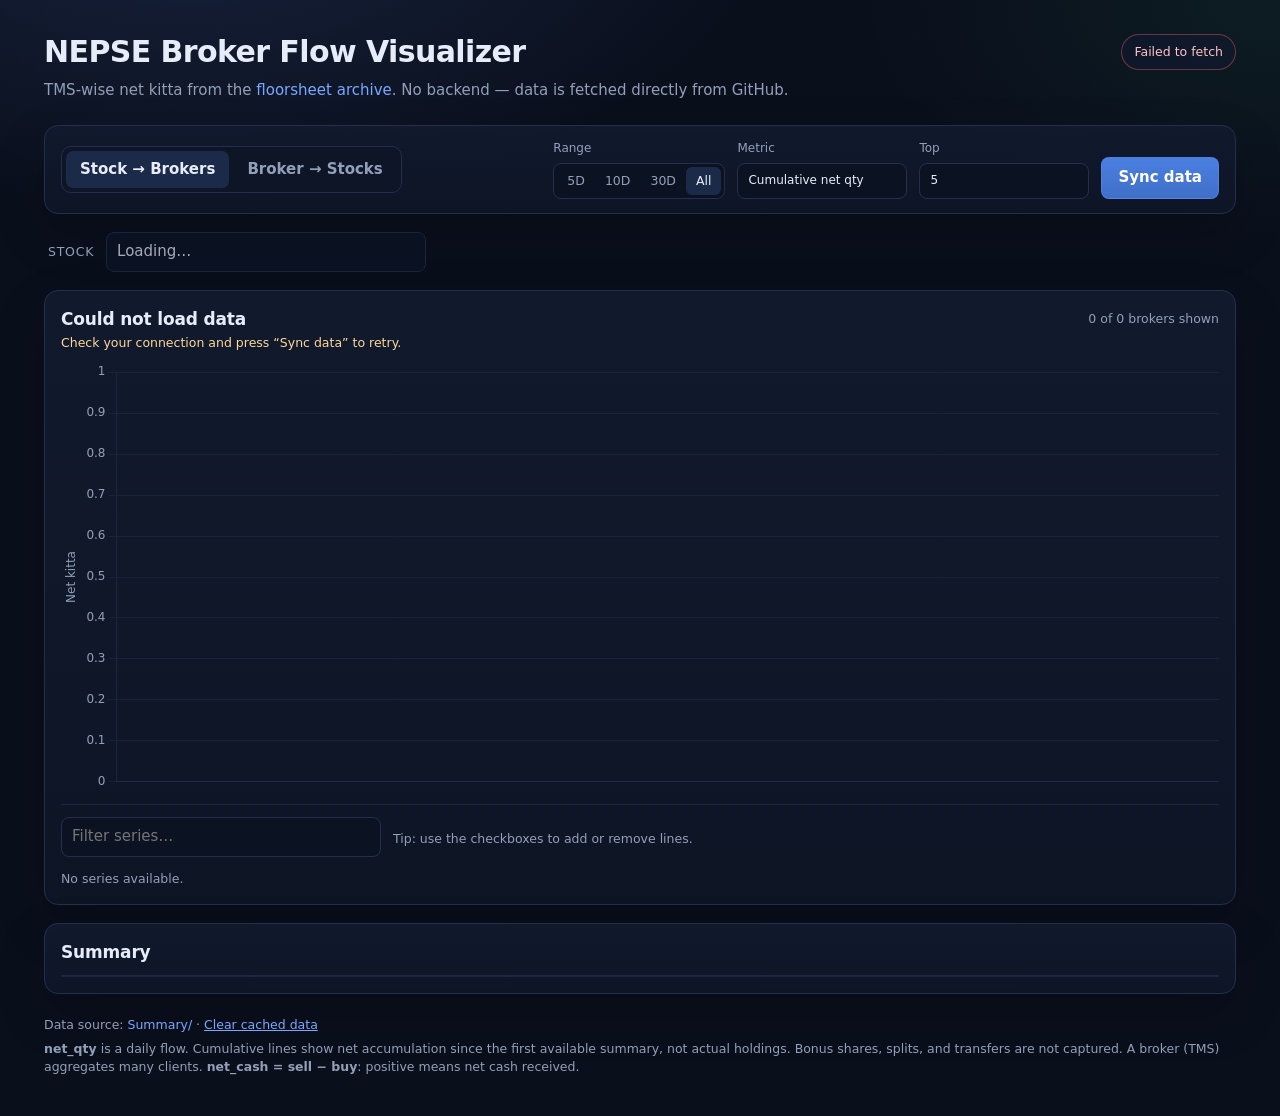
==== index.html @ b9a02520 "Build static NEPSE broker flow dashboard Add the two-view stock/broker net kitta dashboard backed by" ====
<!doctype html>
<html lang="en">
<head>
  <meta charset="utf-8">
  <meta name="viewport" content="width=device-width, initial-scale=1">
  <title>NEPSE Broker Flow Visualizer</title>
  <meta name="description" content="Stock-wise and broker-wise net kitta trends from the NEPSE floorsheet archive. Static site, no backend.">
  <link rel="stylesheet" href="style.css">
</head>
<body>
  <header class="site-header">
    <div>
      <h1>NEPSE Broker Flow Visualizer</h1>
      <p class="subtitle">
        TMS-wise net kitta from the
        <a href="https://github.com/jagdishsah126/nepse-floorsheet-archive" target="_blank" rel="noopener">floorsheet archive</a>.
        No backend — data is fetched directly from GitHub.
      </p>
    </div>
    <div id="status" class="status">Starting…</div>
  </header>

  <main>
    <section class="toolbar panel">
      <div class="tabs" role="tablist" aria-label="View">
        <button class="tab active" data-view="stock" role="tab" aria-selected="true">Stock → Brokers</button>
        <button class="tab" data-view="broker" role="tab" aria-selected="false">Broker → Stocks</button>
      </div>

      <div class="controls">
        <label class="control">
          <span>Range</span>
          <span class="segmented" id="rangeButtons">
            <button type="button" data-range="5">5D</button>
            <button type="button" data-range="10">10D</button>
            <button type="button" data-range="30">30D</button>
            <button type="button" data-range="all" class="active">All</button>
          </span>
        </label>

        <label class="control">
          <span>Metric</span>
          <select id="metric">
            <option value="cum_qty" selected>Cumulative net qty</option>
            <option value="daily_qty">Daily net qty</option>
            <option value="cum_cash">Cumulative net cash</option>
            <option value="daily_cash">Daily net cash</option>
          </select>
        </label>

        <label class="control">
          <span>Top</span>
          <select id="topN">
            <option value="5" selected>5</option>
            <option value="10">10</option>
            <option value="20">20</option>
            <option value="all">All</option>
          </select>
        </label>

        <button id="syncBtn" type="button" class="primary">Sync data</button>
      </div>
    </section>

    <section class="selector-row">
      <label id="entityLabel" for="entitySelect">Stock</label>
      <select id="entitySelect" disabled><option>Loading…</option></select>
      <span id="entityMeta" class="meta"></span>
    </section>

    <section class="panel chart-card">
      <div class="card-head">
        <div>
          <h2 id="chartTitle">Stock → Brokers</h2>
          <p id="chartHint" class="hint">Loading data from GitHub…</p>
        </div>
        <div id="seriesCount" class="hint"></div>
      </div>

      <div class="chart-wrap">
        <canvas id="chart" aria-label="Net kitta chart" role="img"></canvas>
      </div>

      <div class="series-tools">
        <input id="seriesSearch" type="search" placeholder="Filter series…" autocomplete="off">
        <span class="hint">Tip: use the checkboxes to add or remove lines.</span>
      </div>
      <div id="seriesList" class="series-list" aria-label="Series selection"></div>
    </section>

    <section class="panel table-card">
      <div class="card-head">
        <h2 id="tableTitle">Broker summary</h2>
        <span id="tableHint" class="hint">Within selected range</span>
      </div>
      <div class="table-wrap">
        <table id="summaryTable">
          <thead></thead>
          <tbody></tbody>
        </table>
      </div>
    </section>

    <footer>
      <p>
        Data source:
        <a href="https://github.com/jagdishsah126/nepse-floorsheet-archive/tree/main/Summary" target="_blank" rel="noopener">Summary/</a>
        · <button id="clearCache" type="button" class="link-button">Clear cached data</button>
      </p>
      <p class="hint">
        <strong>net_qty</strong> is a daily flow. Cumulative lines show net accumulation since the first available summary,
        not actual holdings. Bonus shares, splits, and transfers are not captured. A broker (TMS) aggregates many clients.
        <strong>net_cash = sell − buy</strong>: positive means net cash received.
      </p>
    </footer>
  </main>

  <noscript>This dashboard needs JavaScript enabled.</noscript>

  <script src="vendor/chart.umd.min.js"></script>
  <script src="vendor/papaparse.min.js"></script>
  <script src="app.js"></script>
</body>
</html>
---- style.css ----
:root {
  color-scheme: dark;
  --bg: #0a0f1c;
  --bg-2: #0e1526;
  --panel: #111a2e;
  --panel-2: #0d1526;
  --border: #22304d;
  --text: #e7edf8;
  --muted: #91a0b8;
  --accent: #5b8def;
  --accent-2: #7aa7ff;
  --green: #2fbf71;
  --red: #e15b64;
  --amber: #e0a33a;
  --radius: 14px;
}

* {
  box-sizing: border-box;
}

html,
body {
  margin: 0;
  padding: 0;
}

body {
  background:
    radial-gradient(900px 500px at 15% -10%, rgba(91, 141, 239, 0.16), transparent 65%),
    radial-gradient(700px 400px at 100% 0%, rgba(47, 191, 113, 0.08), transparent 60%),
    var(--bg);
  color: var(--text);
  font-family: Inter, ui-sans-serif, system-ui, -apple-system, "Segoe UI", Roboto, "Helvetica Neue", Arial, sans-serif;
  font-size: 15px;
  line-height: 1.45;
  min-height: 100vh;
}

a {
  color: var(--accent-2);
  text-decoration: none;
}

a:hover {
  text-decoration: underline;
}

.site-header {
  max-width: 1240px;
  margin: 0 auto;
  padding: 30px 24px 10px;
  display: flex;
  align-items: flex-start;
  justify-content: space-between;
  gap: 20px;
}

h1 {
  margin: 0;
  font-size: clamp(22px, 3vw, 30px);
  letter-spacing: -0.02em;
}

.subtitle {
  margin: 6px 0 0;
  color: var(--muted);
  max-width: 760px;
}

.status {
  flex: 0 0 auto;
  margin-top: 4px;
  padding: 8px 12px;
  border: 1px solid var(--border);
  border-radius: 999px;
  background: rgba(17, 26, 46, 0.8);
  color: var(--muted);
  font-size: 12.5px;
  white-space: nowrap;
}

.status.ready {
  color: #b7e4c7;
  border-color: rgba(47, 191, 113, 0.35);
}

.status.busy {
  color: var(--accent-2);
  border-color: rgba(91, 141, 239, 0.45);
}

.status.warn {
  color: #ffd79a;
  border-color: rgba(224, 163, 58, 0.45);
}

.status.error {
  color: #ffc2c7;
  border-color: rgba(225, 91, 100, 0.45);
}

main {
  max-width: 1240px;
  margin: 0 auto;
  padding: 14px 24px 40px;
}

.panel {
  background: linear-gradient(180deg, rgba(17, 26, 46, 0.95), rgba(13, 21, 38, 0.95));
  border: 1px solid var(--border);
  border-radius: var(--radius);
  box-shadow: 0 20px 50px rgba(0, 0, 0, 0.18);
}

.toolbar {
  padding: 14px 16px;
  display: flex;
  flex-wrap: wrap;
  align-items: center;
  justify-content: space-between;
  gap: 14px;
}

.tabs {
  display: inline-flex;
  gap: 4px;
  padding: 4px;
  background: var(--panel-2);
  border: 1px solid var(--border);
  border-radius: 10px;
}

.tab {
  appearance: none;
  border: 0;
  background: transparent;
  color: var(--muted);
  padding: 8px 14px;
  border-radius: 7px;
  font: inherit;
  font-weight: 600;
  cursor: pointer;
}

.tab.active {
  background: #1b2a49;
  color: var(--text);
}

.controls {
  display: flex;
  flex-wrap: wrap;
  align-items: flex-end;
  gap: 12px;
}

.control {
  display: flex;
  flex-direction: column;
  gap: 5px;
  color: var(--muted);
  font-size: 12px;
}

select,
input[type="search"] {
  appearance: none;
  background: #0b1323;
  color: var(--text);
  border: 1px solid var(--border);
  border-radius: 8px;
  padding: 8px 10px;
  font: inherit;
  min-height: 36px;
}

select {
  min-width: 170px;
}

input[type="search"]:focus,
select:focus,
button:focus-visible {
  outline: 2px solid rgba(91, 141, 239, 0.75);
  outline-offset: 1px;
}

.segmented {
  display: inline-flex;
  padding: 3px;
  background: #0b1323;
  border: 1px solid var(--border);
  border-radius: 8px;
}

.segmented button {
  appearance: none;
  border: 0;
  background: transparent;
  color: var(--muted);
  padding: 5px 10px;
  border-radius: 6px;
  font: inherit;
  font-size: 12.5px;
  cursor: pointer;
}

.segmented button.active {
  background: #1b2a49;
  color: var(--text);
}

button.primary {
  appearance: none;
  border: 1px solid rgba(91, 141, 239, 0.55);
  background: linear-gradient(180deg, #4b7fe0, #3f6fc9);
  color: #fff;
  border-radius: 8px;
  padding: 9px 16px;
  font: inherit;
  font-weight: 600;
  cursor: pointer;
  min-height: 36px;
}

button.primary:disabled {
  opacity: 0.55;
  cursor: progress;
}

.selector-row {
  display: flex;
  align-items: center;
  gap: 12px;
  padding: 18px 4px 10px;
  flex-wrap: wrap;
}

.selector-row label {
  color: var(--muted);
  font-size: 12.5px;
  text-transform: uppercase;
  letter-spacing: 0.06em;
}

.selector-row select {
  min-width: 320px;
  max-width: 100%;
}

.meta {
  color: var(--muted);
  font-size: 12.5px;
}

.chart-card,
.table-card {
  padding: 16px;
  margin-top: 8px;
}

.card-head {
  display: flex;
  align-items: flex-start;
  justify-content: space-between;
  gap: 16px;
  margin-bottom: 10px;
}

.card-head h2 {
  margin: 0;
  font-size: 17px;
  letter-spacing: -0.01em;
}

.hint {
  color: var(--muted);
  font-size: 12.5px;
  margin: 3px 0 0;
}

.hint.warn {
  color: #ffd79a;
}

.chart-wrap {
  position: relative;
  height: 430px;
  margin: 8px 0 12px;
}

canvas {
  max-width: 100%;
}

.series-tools {
  display: flex;
  align-items: center;
  gap: 12px;
  flex-wrap: wrap;
  border-top: 1px solid rgba(34, 48, 77, 0.7);
  padding-top: 12px;
}

.series-tools input {
  min-width: 240px;
  flex: 0 1 320px;
}

.series-list {
  margin-top: 10px;
  max-height: 190px;
  overflow: auto;
  display: grid;
  grid-template-columns: repeat(auto-fill, minmax(280px, 1fr));
  gap: 4px 16px;
  padding-right: 4px;
}

.series-item {
  display: flex;
  align-items: center;
  gap: 8px;
  min-width: 0;
  padding: 3px 0;
  font-size: 13px;
}

.series-item label {
  display: flex;
  align-items: center;
  gap: 8px;
  min-width: 0;
  flex: 1;
  cursor: pointer;
}

.series-item input[type="checkbox"] {
  accent-color: var(--accent);
  flex: 0 0 auto;
}

.swatch {
  width: 10px;
  height: 10px;
  border-radius: 3px;
  flex: 0 0 auto;
}

.series-name {
  overflow: hidden;
  text-overflow: ellipsis;
  white-space: nowrap;
}

.series-value {
  color: var(--muted);
  font-variant-numeric: tabular-nums;
  font-size: 12px;
  flex: 0 0 auto;
}

.series-value.pos {
  color: var(--green);
}

.series-value.neg {
  color: var(--red);
}

.table-card {
  margin-top: 18px;
}

.table-wrap {
  max-height: 440px;
  overflow: auto;
  -webkit-overflow-scrolling: touch;
  border: 1px solid rgba(34, 48, 77, 0.7);
  border-radius: 10px;
}

table {
  width: 100%;
  border-collapse: collapse;
  font-size: 13px;
}

thead th {
  position: sticky;
  top: 0;
  z-index: 1;
  background: #101a2f;
  color: var(--muted);
  text-align: right;
  font-weight: 600;
  font-size: 11.5px;
  text-transform: uppercase;
  letter-spacing: 0.045em;
  padding: 10px 12px;
  border-bottom: 1px solid var(--border);
  white-space: nowrap;
}

thead th:first-child {
  text-align: left;
}

tbody td {
  padding: 8px 12px;
  border-bottom: 1px solid rgba(34, 48, 77, 0.45);
  text-align: right;
  font-variant-numeric: tabular-nums;
  white-space: nowrap;
}

tbody td:first-child {
  text-align: left;
  white-space: normal;
}

tbody tr:hover {
  background: rgba(91, 141, 239, 0.06);
}

td.pos {
  color: var(--green);
}

td.neg {
  color: var(--red);
}

tfoot td {
  padding: 9px 12px;
  border-top: 1px solid var(--border);
  text-align: right;
  font-variant-numeric: tabular-nums;
  font-weight: 600;
  white-space: nowrap;
  background: #101a2f;
}

tfoot td:first-child {
  text-align: left;
}

footer {
  max-width: 1240px;
  margin: 22px auto 0;
  color: var(--muted);
  font-size: 12.5px;
}

footer p {
  margin: 6px 0;
}

.link-button {
  appearance: none;
  border: 0;
  background: transparent;
  color: var(--accent-2);
  font: inherit;
  padding: 0;
  cursor: pointer;
  text-decoration: underline;
}

@media (max-width: 720px) {
  .site-header {
    flex-direction: column;
    padding-top: 22px;
  }

  .status {
    white-space: normal;
  }

  .toolbar {
    align-items: stretch;
  }

  .tabs {
    width: 100%;
  }

  .tab {
    flex: 1;
  }

  .controls {
    width: 100%;
  }

  .control {
    flex: 1 1 45%;
  }

  .segmented {
    width: 100%;
  }

  .segmented button {
    flex: 1;
  }

  .selector-row select {
    min-width: 0;
    width: 100%;
  }

  .chart-wrap {
    height: 360px;
  }

  .card-head {
    flex-direction: column;
    gap: 4px;
  }

  tbody td:first-child,
  thead th:first-child {
    min-width: 180px;
  }

  .series-list {
    grid-template-columns: 1fr;
  }
}
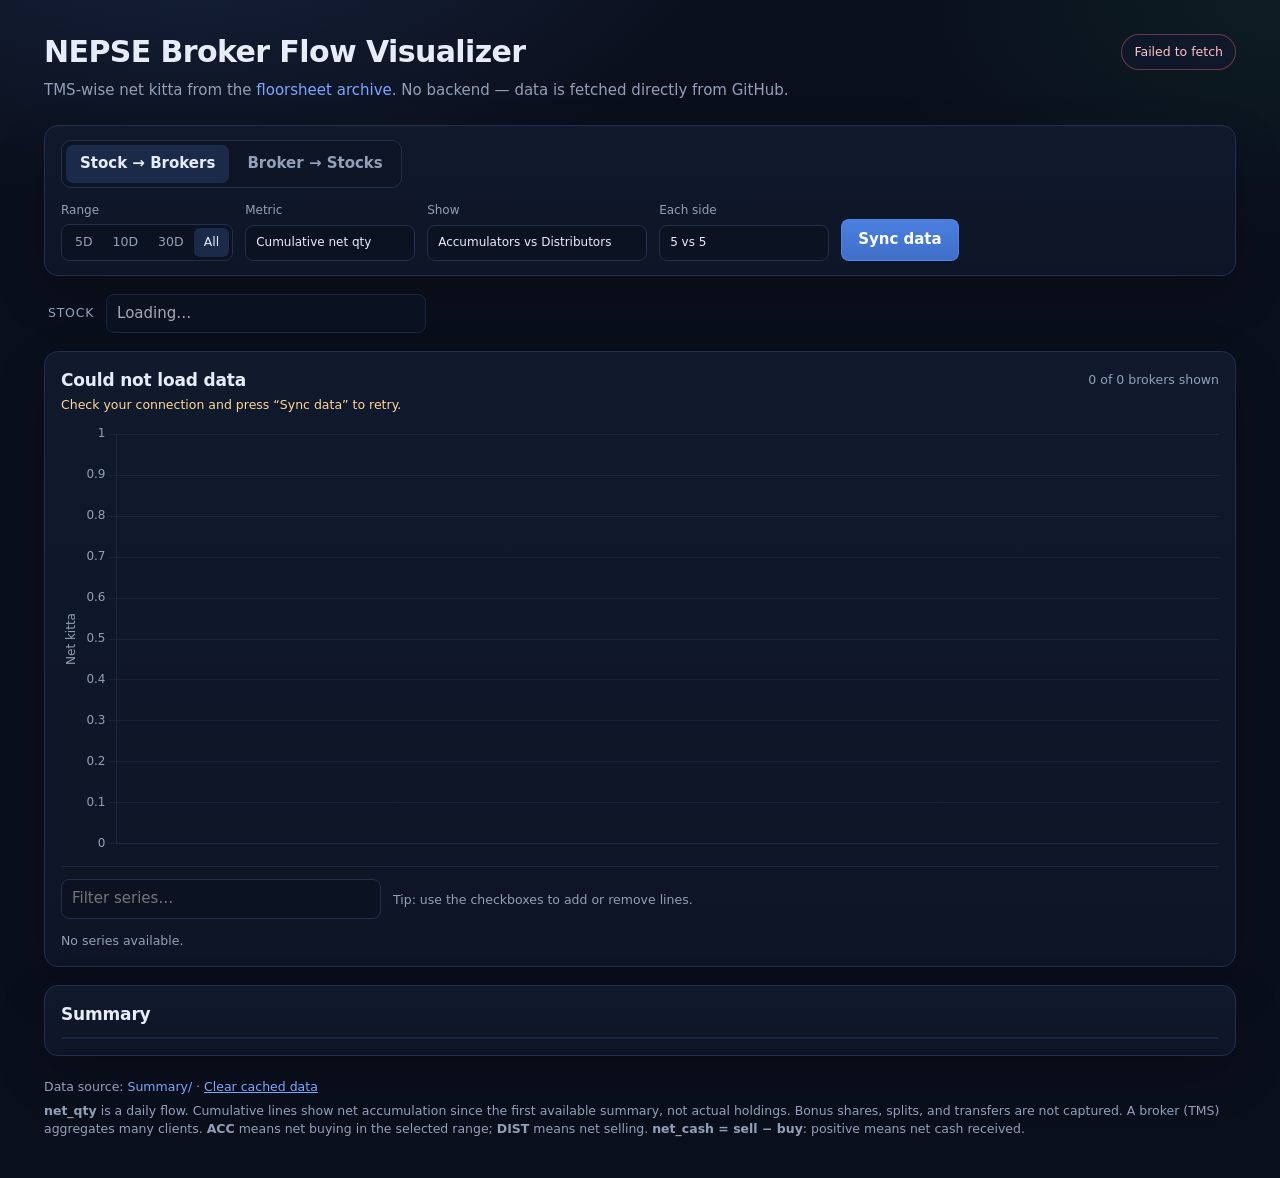
==== commit b165a30c: "Add accumulator vs distributor chart selection Replace the absolute top-N selector with per-side acc" ====
--- a/index.html
+++ b/index.html
@@ -49,11 +49,20 @@
         </label>
 
         <label class="control">
-          <span>Top</span>
+          <span>Show</span>
+          <select id="flowMode">
+            <option value="both" selected>Accumulators vs Distributors</option>
+            <option value="accum">Top Accumulators</option>
+            <option value="dist">Top Distributors</option>
+          </select>
+        </label>
+
+        <label class="control">
+          <span id="topCountLabel">Each side</span>
           <select id="topN">
-            <option value="5" selected>5</option>
-            <option value="10">10</option>
-            <option value="20">20</option>
+            <option value="5" selected>5 vs 5</option>
+            <option value="10">10 vs 10</option>
+            <option value="20">20 vs 20</option>
             <option value="all">All</option>
           </select>
         </label>
@@ -110,6 +119,7 @@
       <p class="hint">
         <strong>net_qty</strong> is a daily flow. Cumulative lines show net accumulation since the first available summary,
         not actual holdings. Bonus shares, splits, and transfers are not captured. A broker (TMS) aggregates many clients.
+        <strong>ACC</strong> means net buying in the selected range; <strong>DIST</strong> means net selling.
         <strong>net_cash = sell − buy</strong>: positive means net cash received.
       </p>
     </footer>
--- a/style.css
+++ b/style.css
@@ -177,6 +177,11 @@
 
 select {
   min-width: 170px;
+  max-width: 100%;
+}
+
+#flowMode {
+  min-width: 220px;
 }
 
 input[type="search"]:focus,
@@ -310,7 +315,7 @@
 
 .series-list {
   margin-top: 10px;
-  max-height: 190px;
+  max-height: 240px;
   overflow: auto;
   display: grid;
   grid-template-columns: repeat(auto-fill, minmax(280px, 1fr));
@@ -352,6 +357,30 @@
   overflow: hidden;
   text-overflow: ellipsis;
   white-space: nowrap;
+}
+
+.series-tag {
+  flex: 0 0 auto;
+  padding: 0 4px;
+  border: 1px solid currentColor;
+  border-radius: 4px;
+  font-size: 9.5px;
+  font-weight: 700;
+  letter-spacing: 0.04em;
+  line-height: 1.5;
+  opacity: 0.9;
+}
+
+.series-tag.accum {
+  color: var(--green);
+}
+
+.series-tag.dist {
+  color: var(--red);
+}
+
+.series-tag.flat {
+  color: var(--muted);
 }
 
 .series-value {
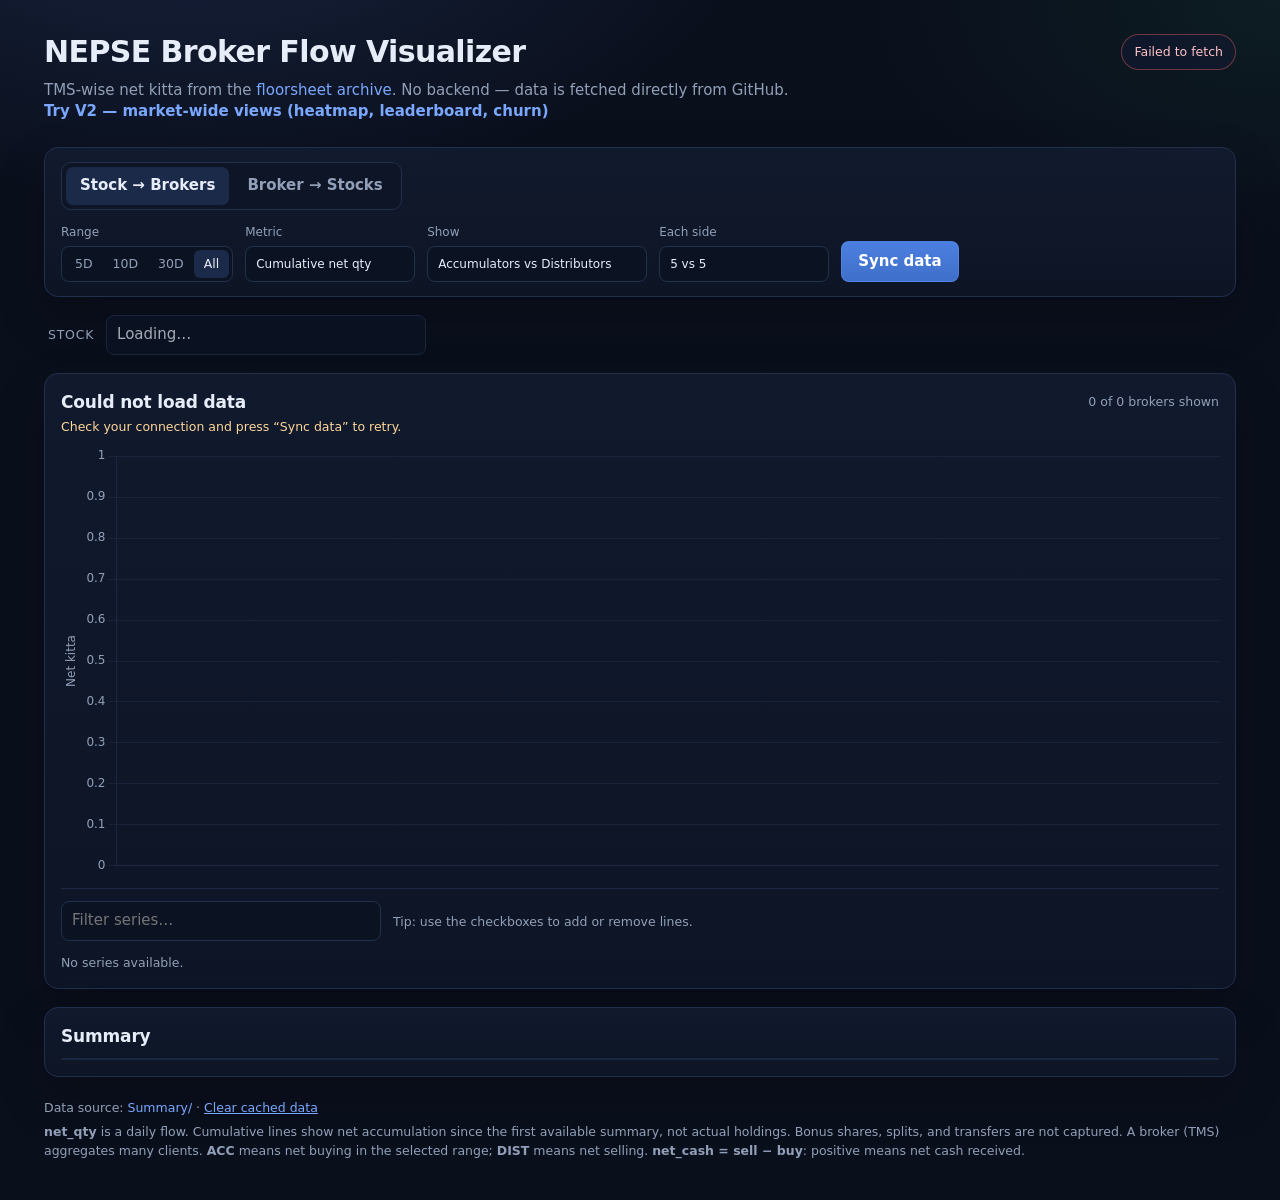
==== commit 1934f498: "Document V2 and link it from the v1 page V2 is published under /V2/; the root README now describes i" ====
--- a/index.html
+++ b/index.html
@@ -15,6 +15,7 @@
         TMS-wise net kitta from the
         <a href="https://github.com/jagdishsah126/nepse-floorsheet-archive" target="_blank" rel="noopener">floorsheet archive</a>.
         No backend — data is fetched directly from GitHub.
+        <strong><a href="V2/">Try V2 — market-wide views (heatmap, leaderboard, churn)</a></strong>
       </p>
     </div>
     <div id="status" class="status">Starting…</div>
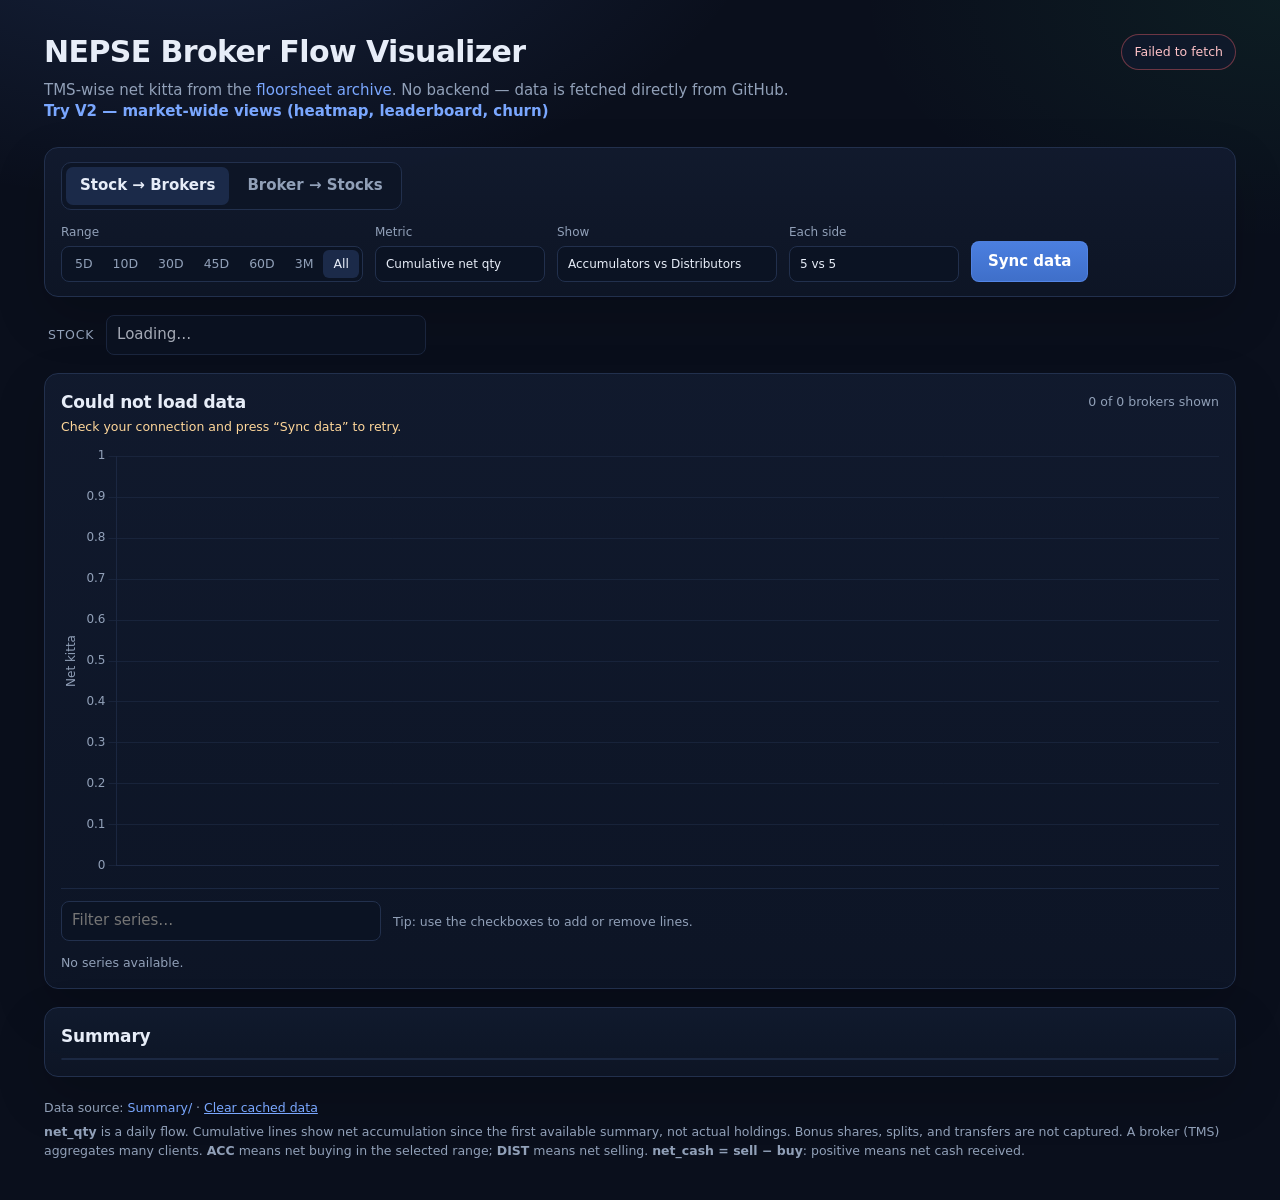
==== commit da5a9469: "Improve v1 chart hover and summary table sorting Show only the hovered series in the tooltip instead" ====
--- a/index.html
+++ b/index.html
@@ -35,6 +35,9 @@
             <button type="button" data-range="5">5D</button>
             <button type="button" data-range="10">10D</button>
             <button type="button" data-range="30">30D</button>
+            <button type="button" data-range="45">45D</button>
+            <button type="button" data-range="60">60D</button>
+            <button type="button" data-range="90">3M</button>
             <button type="button" data-range="all" class="active">All</button>
           </span>
         </label>
--- a/style.css
+++ b/style.css
@@ -436,6 +436,26 @@
   text-align: left;
 }
 
+thead th.sortable {
+  cursor: pointer;
+  user-select: none;
+}
+
+thead th.sortable:hover,
+thead th[aria-sort] {
+  color: var(--text);
+}
+
+thead th.sortable:focus-visible {
+  outline: 2px solid var(--accent);
+  outline-offset: -2px;
+}
+
+.sort-arrow {
+  color: var(--accent-2);
+  font-size: 10px;
+}
+
 tbody td {
   padding: 8px 12px;
   border-bottom: 1px solid rgba(34, 48, 77, 0.45);
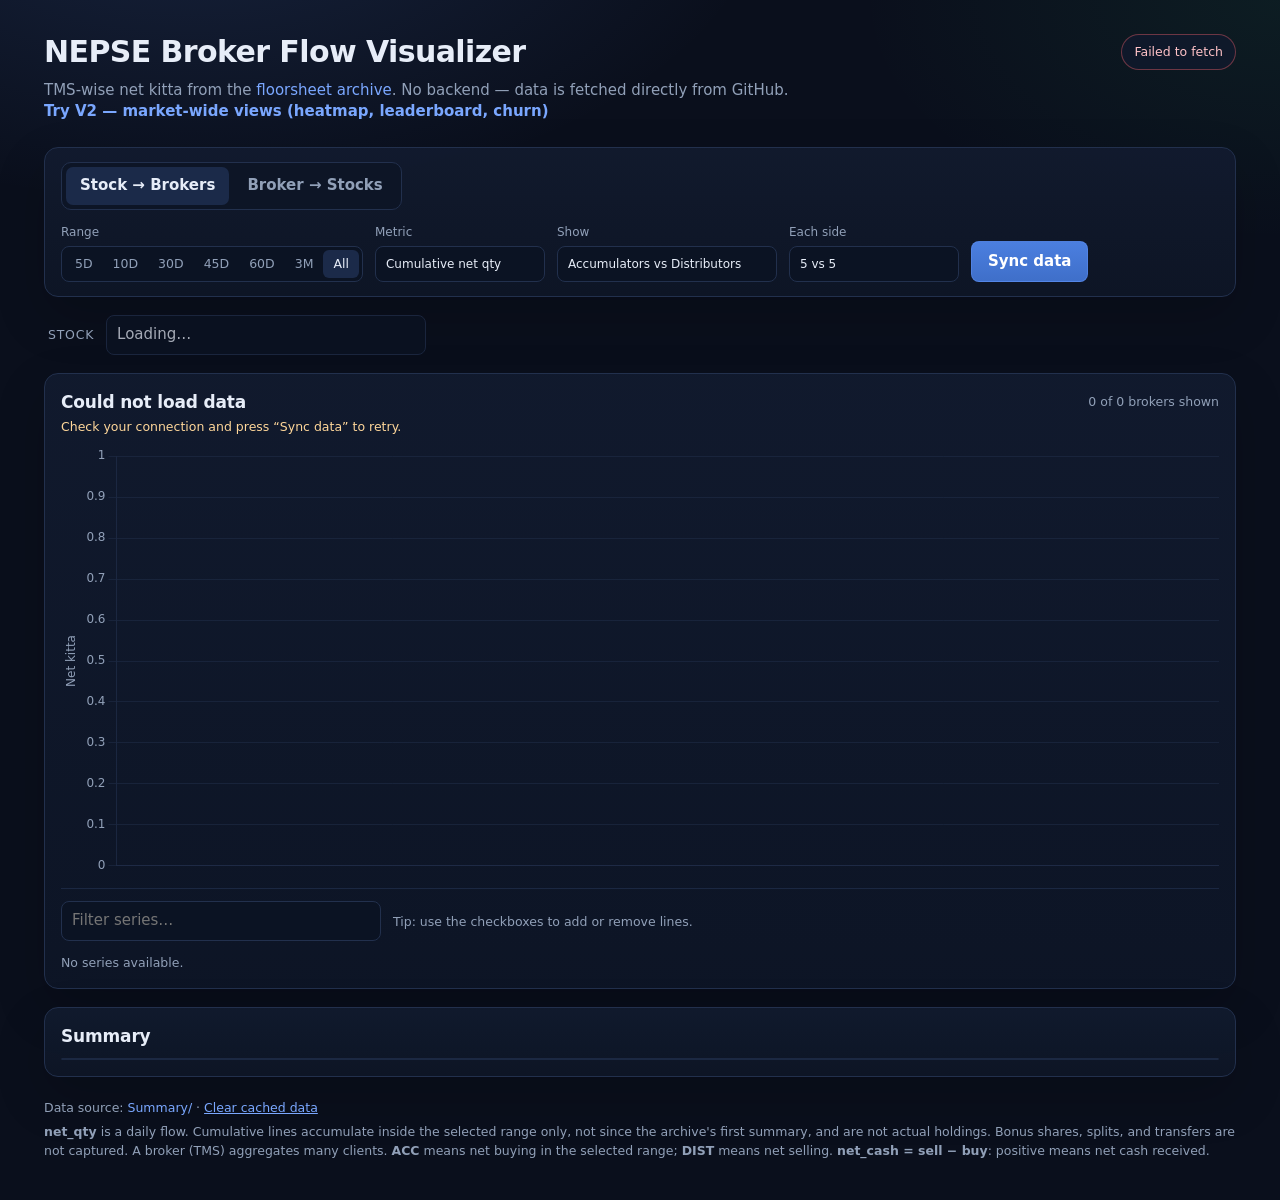
==== commit a8a16118: "fix: compute cumulative chart data from the start of the selected range The 5D/10D/30D/60D views see" ====
--- a/index.html
+++ b/index.html
@@ -121,8 +121,8 @@
         · <button id="clearCache" type="button" class="link-button">Clear cached data</button>
       </p>
       <p class="hint">
-        <strong>net_qty</strong> is a daily flow. Cumulative lines show net accumulation since the first available summary,
-        not actual holdings. Bonus shares, splits, and transfers are not captured. A broker (TMS) aggregates many clients.
+        <strong>net_qty</strong> is a daily flow. Cumulative lines accumulate inside the selected range only,
+        not since the archive's first summary, and are not actual holdings. Bonus shares, splits, and transfers are not captured. A broker (TMS) aggregates many clients.
         <strong>ACC</strong> means net buying in the selected range; <strong>DIST</strong> means net selling.
         <strong>net_cash = sell − buy</strong>: positive means net cash received.
       </p>
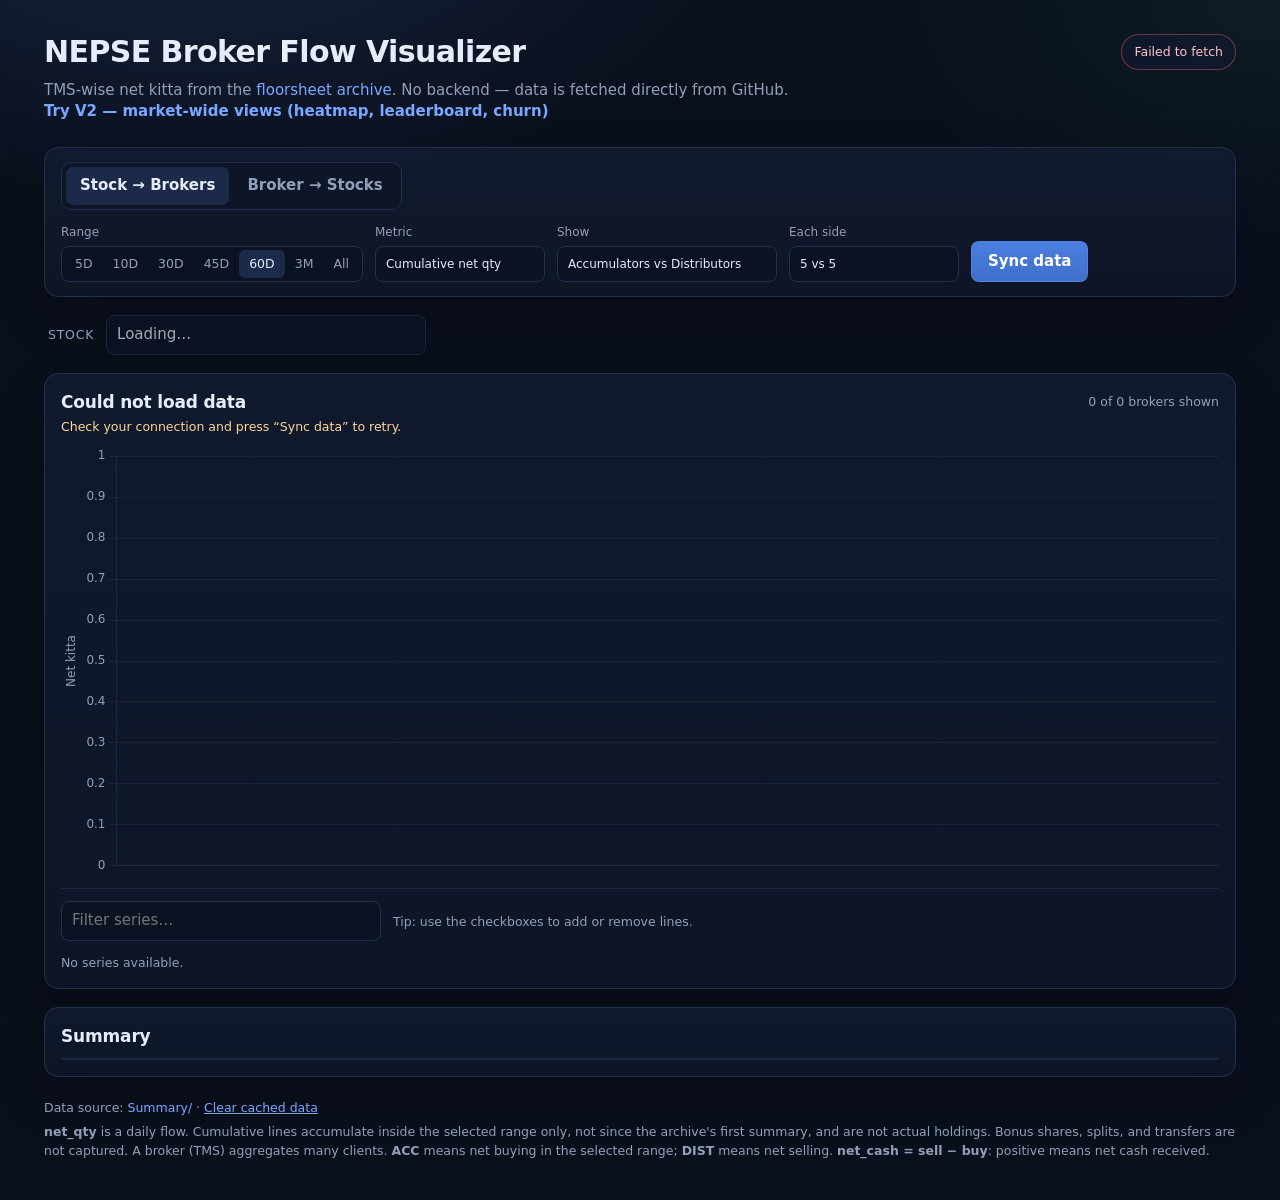
==== commit 1056318f: "Load only the selected range instead of the whole archive The tab held every summary day (~4M rows) " ====
--- a/index.html
+++ b/index.html
@@ -36,9 +36,9 @@
             <button type="button" data-range="10">10D</button>
             <button type="button" data-range="30">30D</button>
             <button type="button" data-range="45">45D</button>
-            <button type="button" data-range="60">60D</button>
+            <button type="button" data-range="60" class="active">60D</button>
             <button type="button" data-range="90">3M</button>
-            <button type="button" data-range="all" class="active">All</button>
+            <button type="button" data-range="all">All</button>
           </span>
         </label>
 
